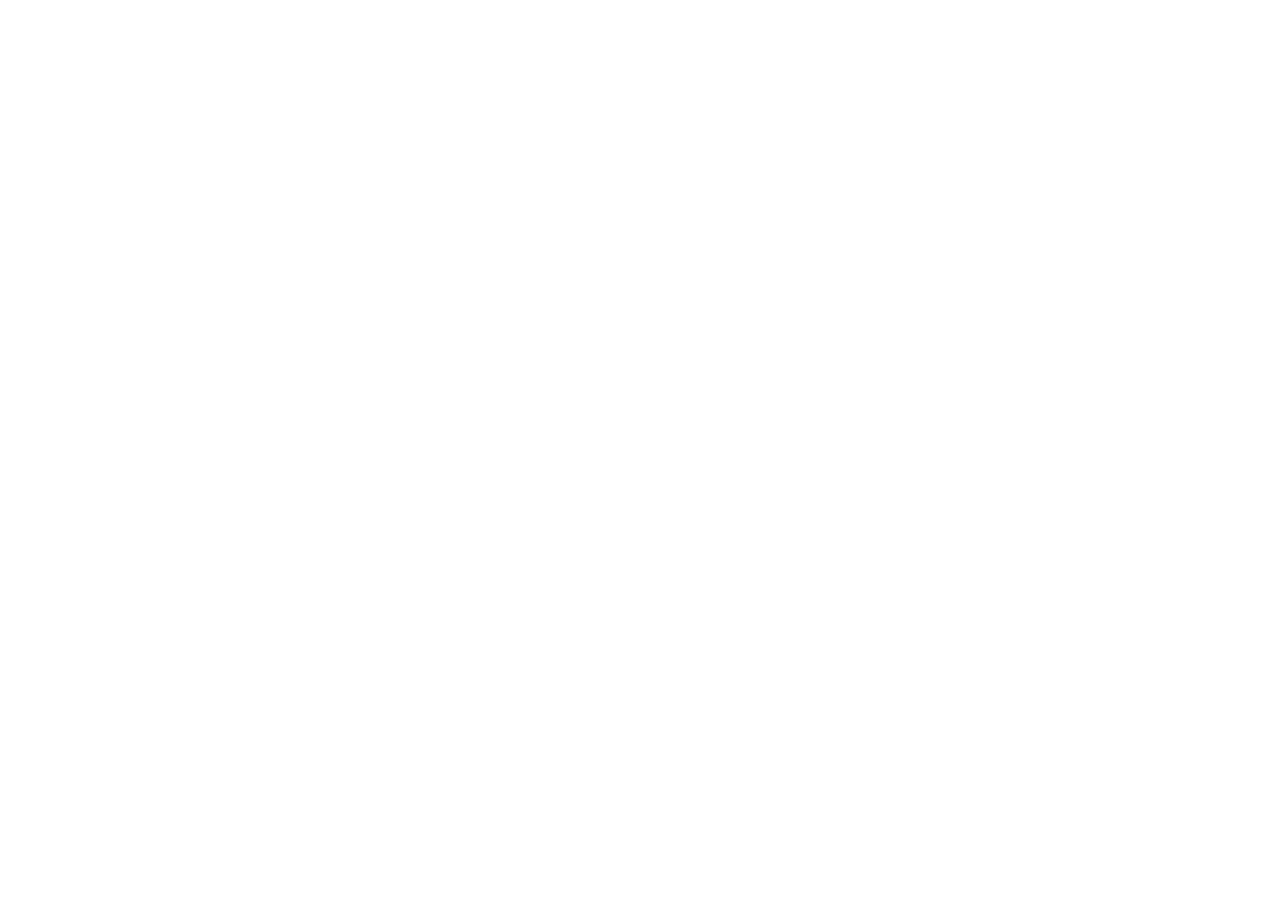
==== static.html @ bb7e06ca "Initialization of Repository" ====
<!DOCTYPE html>
<html lang="en">
<head>
    <meta charset="UTF-8">
    <meta http-equiv="X-UA-Compatible" content="IE=edge">
    <meta name="viewport" content="width=device-width, initial-scale=1.0">
    <link rel="stylesheet" type="text/css" href="static.css">
    <title>Static of Grammarly</title>
</head>
<body>
    
</body>
</html>
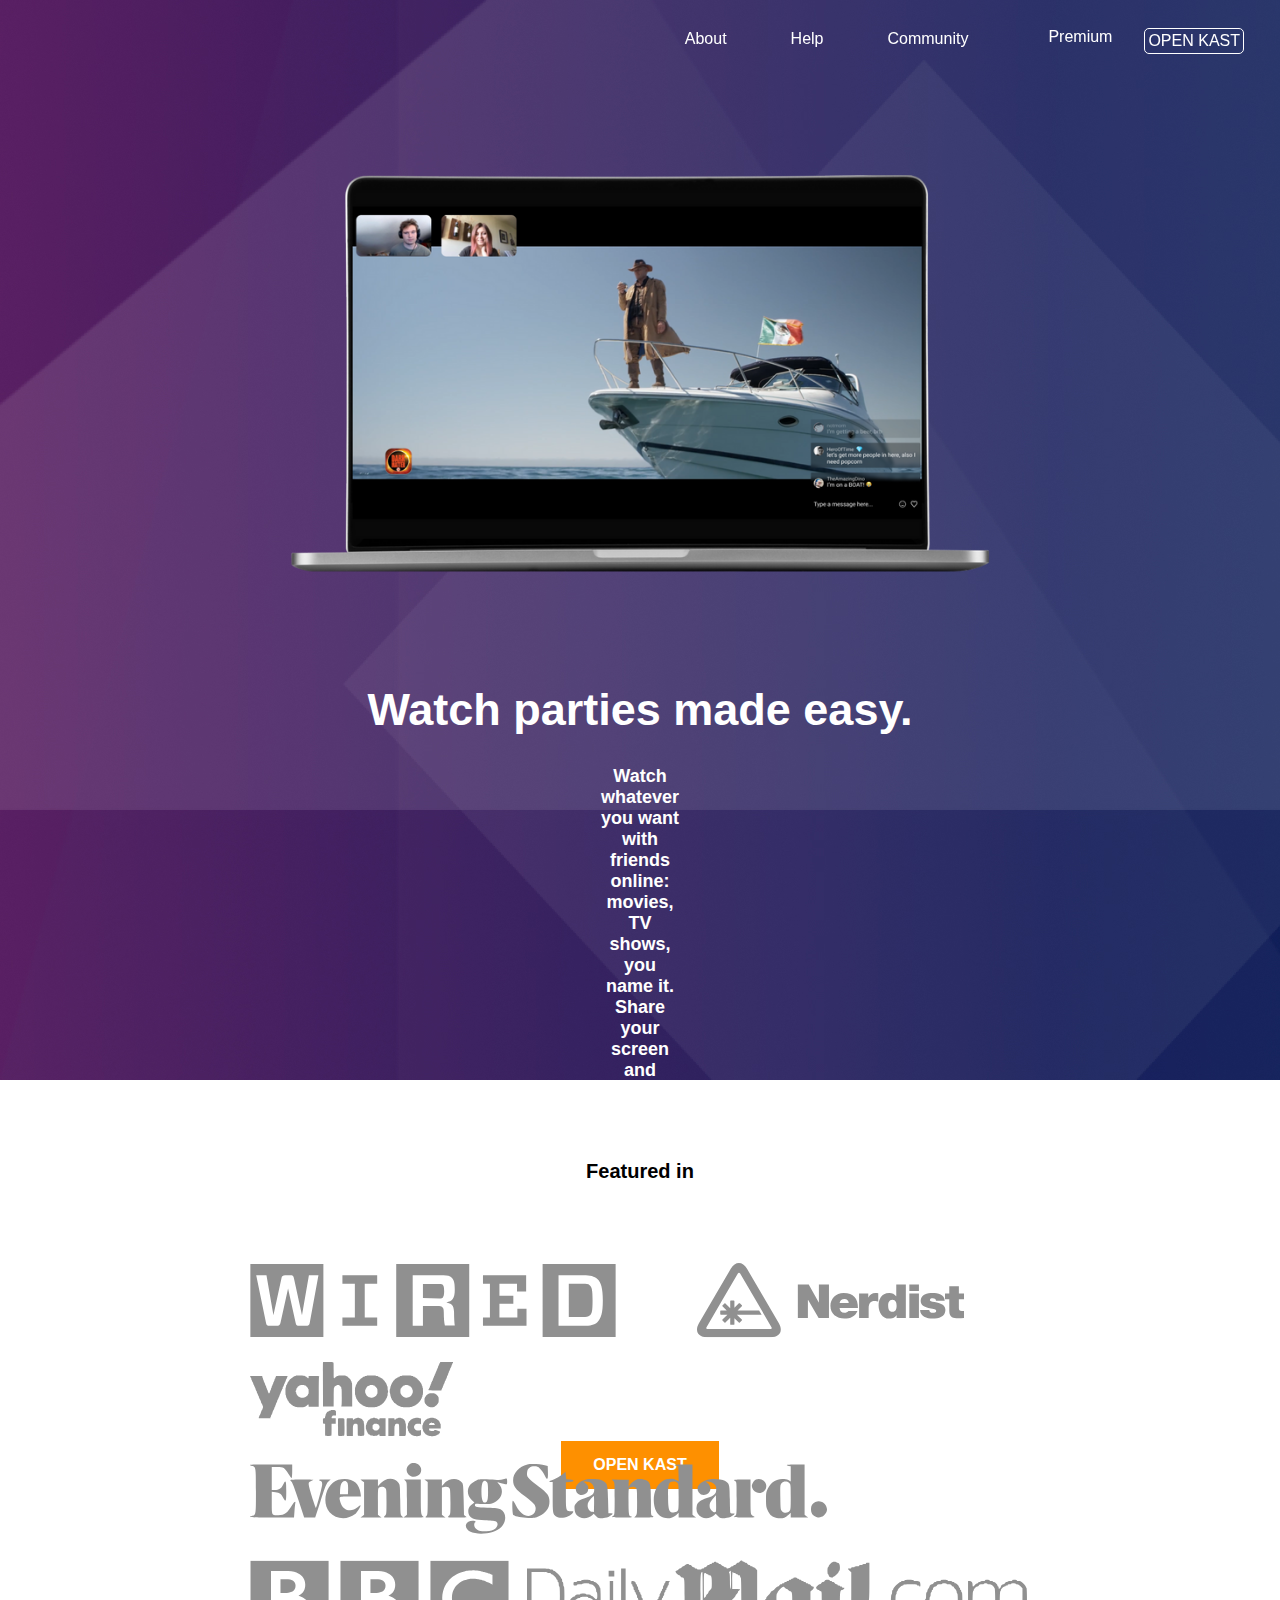
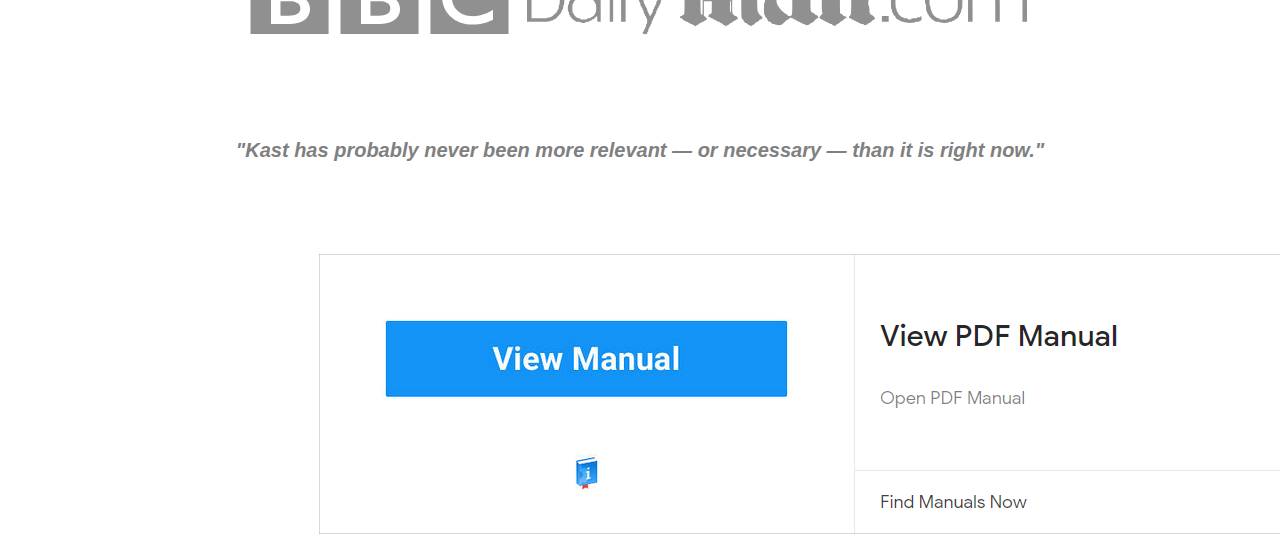
==== commit dde9f86a: "Working Static" ====
--- a/static.html
+++ b/static.html
@@ -1,13 +1,115 @@
 <!DOCTYPE html>
 <html lang="en">
+
 <head>
-    <meta charset="UTF-8">
-    <meta http-equiv="X-UA-Compatible" content="IE=edge">
-    <meta name="viewport" content="width=device-width, initial-scale=1.0">
-    <link rel="stylesheet" type="text/css" href="static.css">
-    <title>Static of Grammarly</title>
+  <meta charset="UTF-8">
+  <meta http-equiv="X-UA-Compatible" content="IE=edge">
+  <meta name="viewport" content="width=device-width, initial-scale=1.0">
+  <link rel="stylesheet" type="text/css" href="static.css">
+  <title>Static of Kast</title>
 </head>
+
 <body>
-    
+  <div class="navbar">
+    <a href="https://w.kast.live/">
+      <p class="buttonTop">OPEN KAST</p>
+    </a>
+    <a href="#Premium">Premium</a>
+    <a href="https://www.kastapp.co/"><img src="./Assets/KastTestTransparent.png" id="Kastfox"></a>
+
+    <div class="community">
+      <button class="dropbtn">Community
+      </button>
+
+      <div id="dropdown-content">
+        <a href="https://www.kastapp.co/community-guidelines.html">
+          Community Guidelines</a>
+
+        <a href="https://www.kastapp.co/founders-hall-of-fame.html">Founders Hall of Fame</a>
+
+      </div>
+    </div>
+
+    <div class="help">
+      <button class="dropbtn">Help
+      </button>
+      <div id="dropdown-content">
+
+        <a href="https://kast.zendesk.com/hc/en-us/requests/new">Contact Support</a>
+
+
+        <a href="https://kast.zendesk.com/hc/en-us/">FAQs</a>
+
+
+        <a href="https://www.kastapp.co/get-kast.html">Get Kast</a>
+
+      </div>
+    </div>
+
+    <div class="about">
+
+      <button class="dropbtn">About
+      </button>
+      <div id="dropdown-content">
+
+        <a href="https://www.kastapp.co/about.html">What is Kast?</a>
+
+        <a href="https://www.kastapp.co/kast-tv.html">Kast TV</a>
+        
+        <a href="https://medium.com/kasthq">Blog</a>
+
+
+        <a href="https://medium.com/kast-press">Press Releases</a>
+
+      </div>
+    </div>
+  </div>
+
+  <section class="vh1">
+    <img src="Assets/laptop-large-p-800.png" id='laptop'>
+    <h1>Watch parties made easy.</h1>
+    <h2>Watch <b>whatever you want</b> with friends online: movies, TV shows, you name it. Share your screen and camera
+      or launch content directly from Kast TV in your watch parties. Join millions of kasters today!</h2>
+    <a href="https://w.kast.live/">
+      <p class="button">OPEN KAST</p>
+    </a>
+
+  </section>
+  <section class="vh2">
+    <div id="view2">
+      <p>Featured in</p>
+    </div>
+    <div>
+      <ul class="container">
+        <li>
+          <img src="./Assets/wired-logo.svg" alt="Wired" height=75px>
+        </li>
+        <li>
+          <img src="./Assets/nerdist-logo.svg" alt="Nerdist" height=75px>
+        </li>
+        <li>
+          <img src="./Assets/yahoo-finance-logo.svg" alt="Yahoo" height=75px>
+        </li>
+        <li>
+          <img src="./Assets/evening-standard-logo.svg" alt="Evening Standard" height=75px>
+        </li>
+        <li>
+          <img src="./Assets/bbc-logo.svg" alt="BBC" height=75px>
+        </li>
+        <li>
+          <img src="./Assets/daily-mail-logo.svg" alt="Daily Mail.com" height=75px>
+        </li>
+      </ul>
+    </div>
+    <div id="quote">
+      <p>"Kast has probably never been more relevant — or necessary — than it is right now."</p>
+    </div>
+    <div id="ad">
+      <a
+        href=" https://findmanualsnow.com/get-user-manuals_9hq6d?qv1=14061744925&qv2=133896069268&qv3=&qv4=536221913207&qv5=www.kastapp.co&qv6=d&gclid=EAIaIQobChMIsbrR182P8wIVkF5yCh25pwtVEAEYASAAEgJMl_D_BwE-->"><img
+          src="./Assets/Ad for view2.PNG" alt="Manual Ad"></a>
+    </div>
+  </section>
 </body>
+
 </html>--- a/static.css
+++ b/static.css
@@ -0,0 +1,168 @@
+body {
+    font-family: Arial, Helvetica, sans-serif;
+    margin: 0px 0px 0px 0px;
+}
+  .navbar {
+    background-color: transparent;
+    height: 75px;
+    position: fixed;
+    width: 100%;
+  }
+
+  .navbar a {
+    float: right;
+    font-size: 16px;
+    color: white;
+    text-align: center;
+    padding: 28px 16px;
+    text-decoration: none;
+  }
+  
+.about, .help, .community {
+    float: right;
+    font-size: 16px;
+    color: black;
+    text-align: center;
+    padding: 14px 16px;
+    text-decoration: none;
+    list-style-type: none;
+  }
+  
+
+
+  .dropbtn {
+    background-color: transparent;
+    color: white;
+    padding: 16px;
+    font-size: 16px;
+    border: none;
+  }
+  
+  .about, .help, .community {
+    position: relative;
+    display: inline-block;
+  }
+
+  #dropdown-content {
+    display: none;
+    position: absolute;
+    background-color: white;
+    min-width: 160px;
+    box-shadow: 0px 8px 16px 0px rgba(0,0,0,0.2);
+    z-index: 1;
+  }
+  
+  #dropdown-content a{
+    width: 150px;
+    color: black;
+    padding: 12px 16px;
+    text-decoration: none;
+    text-align: left;
+    display: block;
+  }
+  
+  #dropdown-content:hover {background-color: #ddd;}
+  .community:hover #dropdown-content {display: block;}
+  .about:hover #dropdown-content {display: block;}
+  .help:hover #dropdown-content {display: block;}
+  .community:hover .dropbtn {background-color: purple;}
+  .about:hover .dropbtn {background-color: purple;}
+  .help:hover .dropbtn {background-color: purple;}
+
+  #Kastfox {
+    margin-top: -30px;
+    margin-left: -3050px;
+  }
+
+  .buttonTop {
+    margin-top: 0px;
+    margin-right: 20px;
+    border: 1px solid white;
+    border-radius: 5px;
+    padding: 3px;
+
+  }
+  .vh1 {
+    height: 120vh;
+    background-image:url(./Assets/gradient-violet-bg.jpg);
+    text-align: center;
+    color: white;
+  }
+
+  .vh1 h1 {
+      font-size: 45px;
+  }
+  .vh1 h2 {
+      padding-left: 600px;
+      padding-right: 600px;
+      font-size: 18px;
+      font-style:normal;
+  }
+  .vh1 #laptop{
+    height: 400px;
+    Width: 700px;
+    margin: 75px;
+    padding-top:100px;
+  }
+
+  .button {
+    background-color: #fe9000; 
+    border: none;
+    color: white;
+    padding: 15px 32px;
+    text-align: center;
+    text-decoration: none;
+    font-weight: bold;
+    display: inline-block;
+    font-size: 16px;
+    margin: 30px 2px;
+    cursor: pointer;
+  }
+  .vh2 {
+      height:100vh;
+      background-color:white;
+  }
+
+  #view2 {
+    margin: 80px;
+    font-size: 20px;
+    color:black;
+    font-weight:bold;
+    text-align: center;
+  }
+
+  #quote {
+    text-align:center;
+    color: gray;
+    font-weight: bold;
+    font-size: 20px;
+    font-style:italic;
+    margin-top: 100px;
+  }
+
+  .container {
+    flex: 1;
+    display:flex;
+    flex-direction: row;
+    flex-wrap: wrap;
+    justify-content: space-evenly;
+    align-content: center;
+    gap: 20px 15px;
+    padding-left:250px;
+    padding-right: 250px;
+  }
+
+  .container li {
+    flex-grow: 1;
+    flex-basis: auto;
+    list-style-type:none;
+    max-height: 100%;
+    max-width: 100%;
+    object-fit: cover;
+    vertical-align: bottom;
+  }
+
+  #ad {
+    padding-top: 60px;
+    padding-left: 300px;
+  }